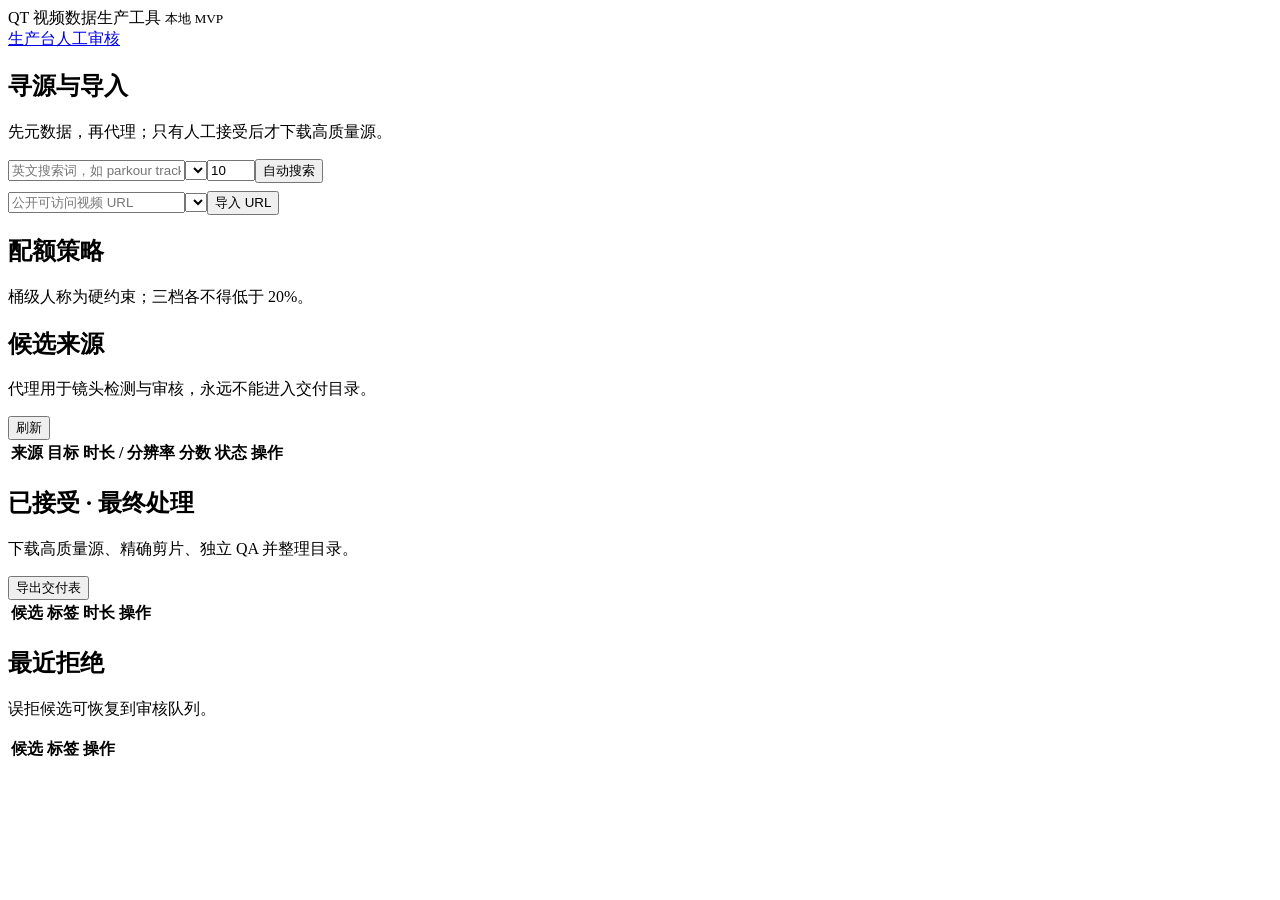
==== web/index.html @ fc1929c7 "Initial release with sourcing workflow fixes" ====
<!doctype html>
<html lang="zh-CN">
<head><meta charset="utf-8"><meta name="viewport" content="width=device-width,initial-scale=1"><title>QT 视频生产工具</title><link rel="stylesheet" href="/static/styles.css"></head>
<body>
  <header class="topbar"><div class="brand">QT 视频数据生产工具 <small>本地 MVP</small></div><nav class="nav"><a class="active" href="/">生产台</a><a href="/review">人工审核</a></nav></header>
  <main class="page">
    <section class="grid metrics" id="metrics"></section>
    <section class="grid two-col">
      <div class="card">
        <div class="section-head"><div><h2>寻源与导入</h2><p>先元数据，再代理；只有人工接受后才下载高质量源。</p></div><div class="toolbox" id="tools"></div></div>
        <form id="discover-form" class="form-row"><input name="query" placeholder="英文搜索词，如 parkour tracking shot 4k" required><select name="target_unit" id="discover-unit"></select><input name="limit" type="number" min="1" max="50" value="10"><button>自动搜索</button></form>
        <form id="import-form" class="form-row" style="margin-top:8px"><input name="url" placeholder="公开可访问视频 URL" required><select name="target_unit" id="import-unit"></select><span></span><button class="secondary">导入 URL</button></form>
        <div class="notice" id="notice"></div>
      </div>
      <div class="card">
        <div class="section-head"><div><h2>配额策略</h2><p>桶级人称为硬约束；三档各不得低于 20%。</p></div></div>
        <div id="quota"></div>
      </div>
    </section>
    <section class="card" style="margin-top:14px">
      <div class="section-head"><div><h2>候选来源</h2><p>代理用于镜头检测与审核，永远不能进入交付目录。</p></div><button class="secondary" id="refresh">刷新</button></div>
      <div style="overflow:auto"><table><thead><tr><th>来源</th><th>目标</th><th>时长 / 分辨率</th><th>分数</th><th>状态</th><th>操作</th></tr></thead><tbody id="sources"></tbody></table></div>
    </section>
    <section class="grid two-col">
      <div class="card"><div class="section-head"><div><h2>已接受 · 最终处理</h2><p>下载高质量源、精确剪片、独立 QA 并整理目录。</p></div><button id="export" class="secondary">导出交付表</button></div><div style="overflow:auto"><table><thead><tr><th>候选</th><th>标签</th><th>时长</th><th>操作</th></tr></thead><tbody id="accepted"></tbody></table></div></div>
      <div class="card"><div class="section-head"><div><h2>最近拒绝</h2><p>误拒候选可恢复到审核队列。</p></div></div><div style="overflow:auto"><table><thead><tr><th>候选</th><th>标签</th><th>操作</th></tr></thead><tbody id="rejected"></tbody></table></div></div>
    </section>
  </main>
  <script src="/static/dashboard.js"></script>
</body></html>
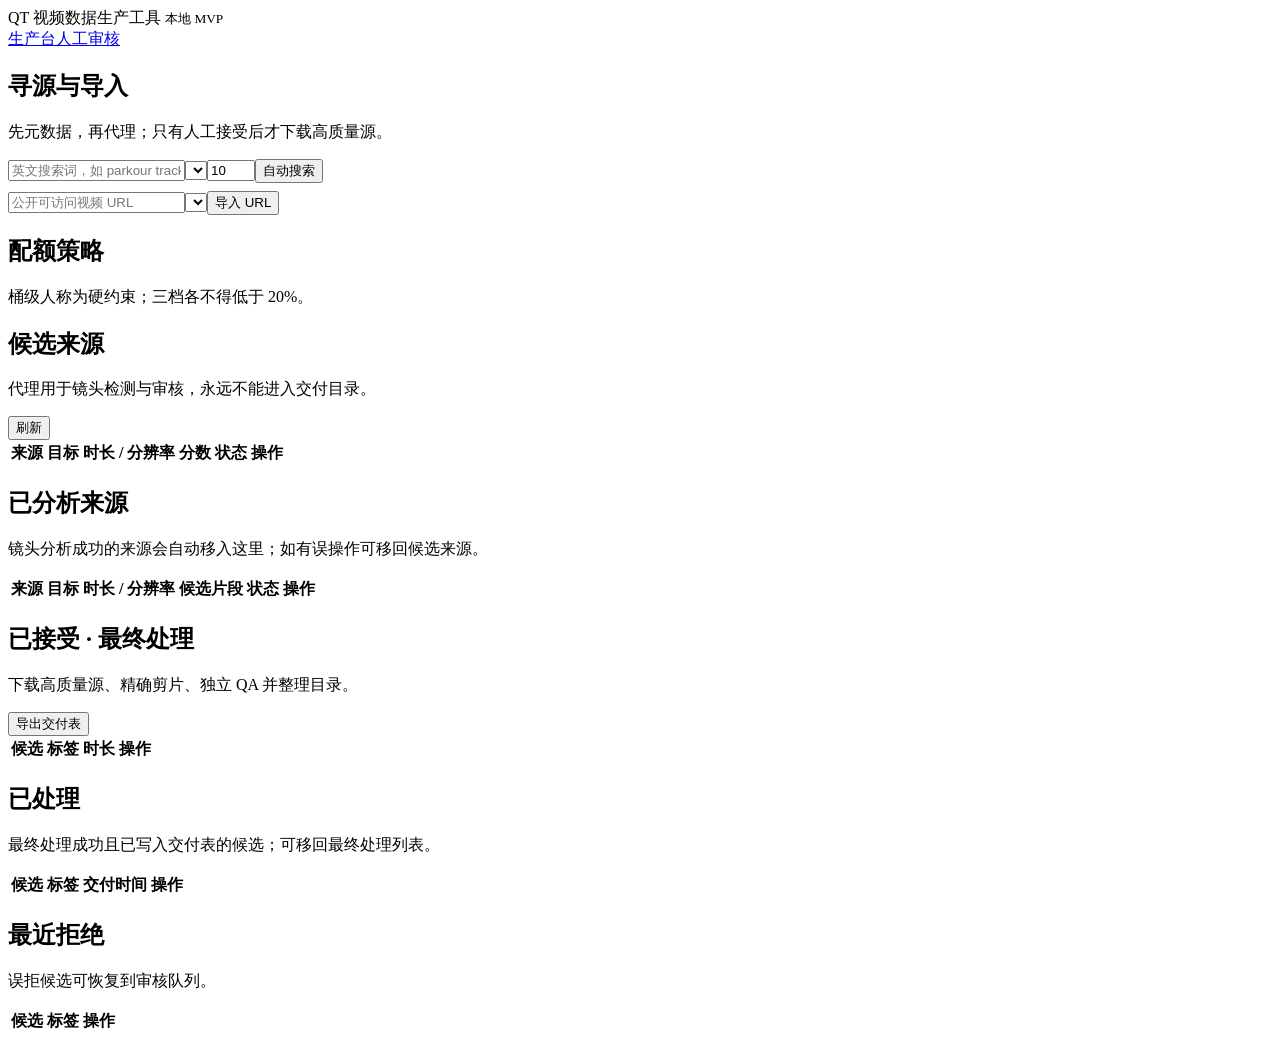
==== commit a5d92a02: "Add reversible analyzed and processed queues" ====
--- a/web/index.html
+++ b/web/index.html
@@ -19,12 +19,17 @@
     </section>
     <section class="card" style="margin-top:14px">
       <div class="section-head"><div><h2>候选来源</h2><p>代理用于镜头检测与审核，永远不能进入交付目录。</p></div><button class="secondary" id="refresh">刷新</button></div>
-      <div style="overflow:auto"><table><thead><tr><th>来源</th><th>目标</th><th>时长 / 分辨率</th><th>分数</th><th>状态</th><th>操作</th></tr></thead><tbody id="sources"></tbody></table></div>
+      <div style="overflow:auto"><table class="source-table"><thead><tr><th>来源</th><th>目标</th><th>时长 / 分辨率</th><th>分数</th><th>状态</th><th>操作</th></tr></thead><tbody id="sources"></tbody></table></div>
+    </section>
+    <section class="card" style="margin-top:14px">
+      <div class="section-head"><div><h2>已分析来源</h2><p>镜头分析成功的来源会自动移入这里；如有误操作可移回候选来源。</p></div></div>
+      <div style="overflow:auto"><table class="source-table"><thead><tr><th>来源</th><th>目标</th><th>时长 / 分辨率</th><th>候选片段</th><th>状态</th><th>操作</th></tr></thead><tbody id="analyzed-sources"></tbody></table></div>
     </section>
     <section class="grid two-col">
       <div class="card"><div class="section-head"><div><h2>已接受 · 最终处理</h2><p>下载高质量源、精确剪片、独立 QA 并整理目录。</p></div><button id="export" class="secondary">导出交付表</button></div><div style="overflow:auto"><table><thead><tr><th>候选</th><th>标签</th><th>时长</th><th>操作</th></tr></thead><tbody id="accepted"></tbody></table></div></div>
-      <div class="card"><div class="section-head"><div><h2>最近拒绝</h2><p>误拒候选可恢复到审核队列。</p></div></div><div style="overflow:auto"><table><thead><tr><th>候选</th><th>标签</th><th>操作</th></tr></thead><tbody id="rejected"></tbody></table></div></div>
+      <div class="card"><div class="section-head"><div><h2>已处理</h2><p>最终处理成功且已写入交付表的候选；可移回最终处理列表。</p></div></div><div style="overflow:auto"><table><thead><tr><th>候选</th><th>标签</th><th>交付时间</th><th>操作</th></tr></thead><tbody id="processed"></tbody></table></div></div>
     </section>
+    <section class="card" style="margin-top:14px"><div class="section-head"><div><h2>最近拒绝</h2><p>误拒候选可恢复到审核队列。</p></div></div><div style="overflow:auto"><table><thead><tr><th>候选</th><th>标签</th><th>操作</th></tr></thead><tbody id="rejected"></tbody></table></div></section>
   </main>
   <script src="/static/dashboard.js"></script>
 </body></html>
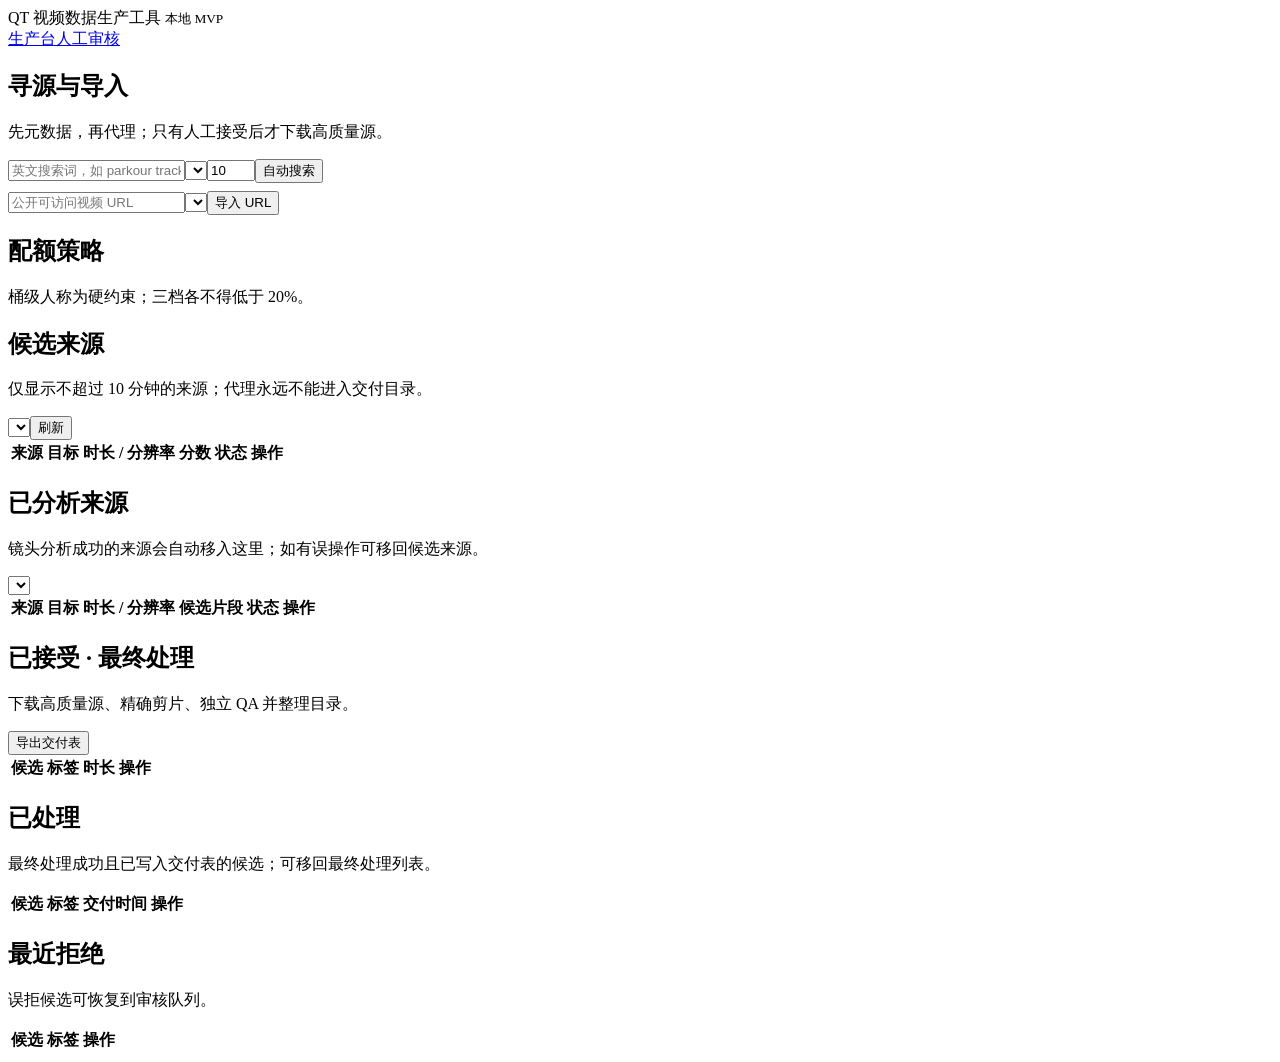
==== commit 4d71a582: "Filter sources by duration and category" ====
--- a/web/index.html
+++ b/web/index.html
@@ -18,18 +18,20 @@
       </div>
     </section>
     <section class="card" style="margin-top:14px">
-      <div class="section-head"><div><h2>候选来源</h2><p>代理用于镜头检测与审核，永远不能进入交付目录。</p></div><button class="secondary" id="refresh">刷新</button></div>
+      <div class="section-head"><div><h2>候选来源</h2><p>仅显示不超过 10 分钟的来源；代理永远不能进入交付目录。</p></div><div class="list-controls"><select id="sources-bucket-filter" aria-label="候选来源分类"></select><button class="secondary" id="refresh">刷新</button></div></div>
       <div style="overflow:auto"><table class="source-table"><thead><tr><th>来源</th><th>目标</th><th>时长 / 分辨率</th><th>分数</th><th>状态</th><th>操作</th></tr></thead><tbody id="sources"></tbody></table></div>
+      <div class="pagination" id="sources-pagination"></div>
     </section>
     <section class="card" style="margin-top:14px">
-      <div class="section-head"><div><h2>已分析来源</h2><p>镜头分析成功的来源会自动移入这里；如有误操作可移回候选来源。</p></div></div>
+      <div class="section-head"><div><h2>已分析来源</h2><p>镜头分析成功的来源会自动移入这里；如有误操作可移回候选来源。</p></div><div class="list-controls"><select id="analyzed-bucket-filter" aria-label="已分析来源分类"></select></div></div>
       <div style="overflow:auto"><table class="source-table"><thead><tr><th>来源</th><th>目标</th><th>时长 / 分辨率</th><th>候选片段</th><th>状态</th><th>操作</th></tr></thead><tbody id="analyzed-sources"></tbody></table></div>
+      <div class="pagination" id="analyzed-pagination"></div>
     </section>
     <section class="grid two-col">
-      <div class="card"><div class="section-head"><div><h2>已接受 · 最终处理</h2><p>下载高质量源、精确剪片、独立 QA 并整理目录。</p></div><button id="export" class="secondary">导出交付表</button></div><div style="overflow:auto"><table><thead><tr><th>候选</th><th>标签</th><th>时长</th><th>操作</th></tr></thead><tbody id="accepted"></tbody></table></div></div>
-      <div class="card"><div class="section-head"><div><h2>已处理</h2><p>最终处理成功且已写入交付表的候选；可移回最终处理列表。</p></div></div><div style="overflow:auto"><table><thead><tr><th>候选</th><th>标签</th><th>交付时间</th><th>操作</th></tr></thead><tbody id="processed"></tbody></table></div></div>
+      <div class="card"><div class="section-head"><div><h2>已接受 · 最终处理</h2><p>下载高质量源、精确剪片、独立 QA 并整理目录。</p></div><button id="export" class="secondary">导出交付表</button></div><div style="overflow:auto"><table><thead><tr><th>候选</th><th>标签</th><th>时长</th><th>操作</th></tr></thead><tbody id="accepted"></tbody></table></div><div class="pagination" id="accepted-pagination"></div></div>
+      <div class="card"><div class="section-head"><div><h2>已处理</h2><p>最终处理成功且已写入交付表的候选；可移回最终处理列表。</p></div></div><div style="overflow:auto"><table><thead><tr><th>候选</th><th>标签</th><th>交付时间</th><th>操作</th></tr></thead><tbody id="processed"></tbody></table></div><div class="pagination" id="processed-pagination"></div></div>
     </section>
-    <section class="card" style="margin-top:14px"><div class="section-head"><div><h2>最近拒绝</h2><p>误拒候选可恢复到审核队列。</p></div></div><div style="overflow:auto"><table><thead><tr><th>候选</th><th>标签</th><th>操作</th></tr></thead><tbody id="rejected"></tbody></table></div></section>
+    <section class="card" style="margin-top:14px"><div class="section-head"><div><h2>最近拒绝</h2><p>误拒候选可恢复到审核队列。</p></div></div><div style="overflow:auto"><table><thead><tr><th>候选</th><th>标签</th><th>操作</th></tr></thead><tbody id="rejected"></tbody></table></div><div class="pagination" id="rejected-pagination"></div></section>
   </main>
   <script src="/static/dashboard.js"></script>
 </body></html>
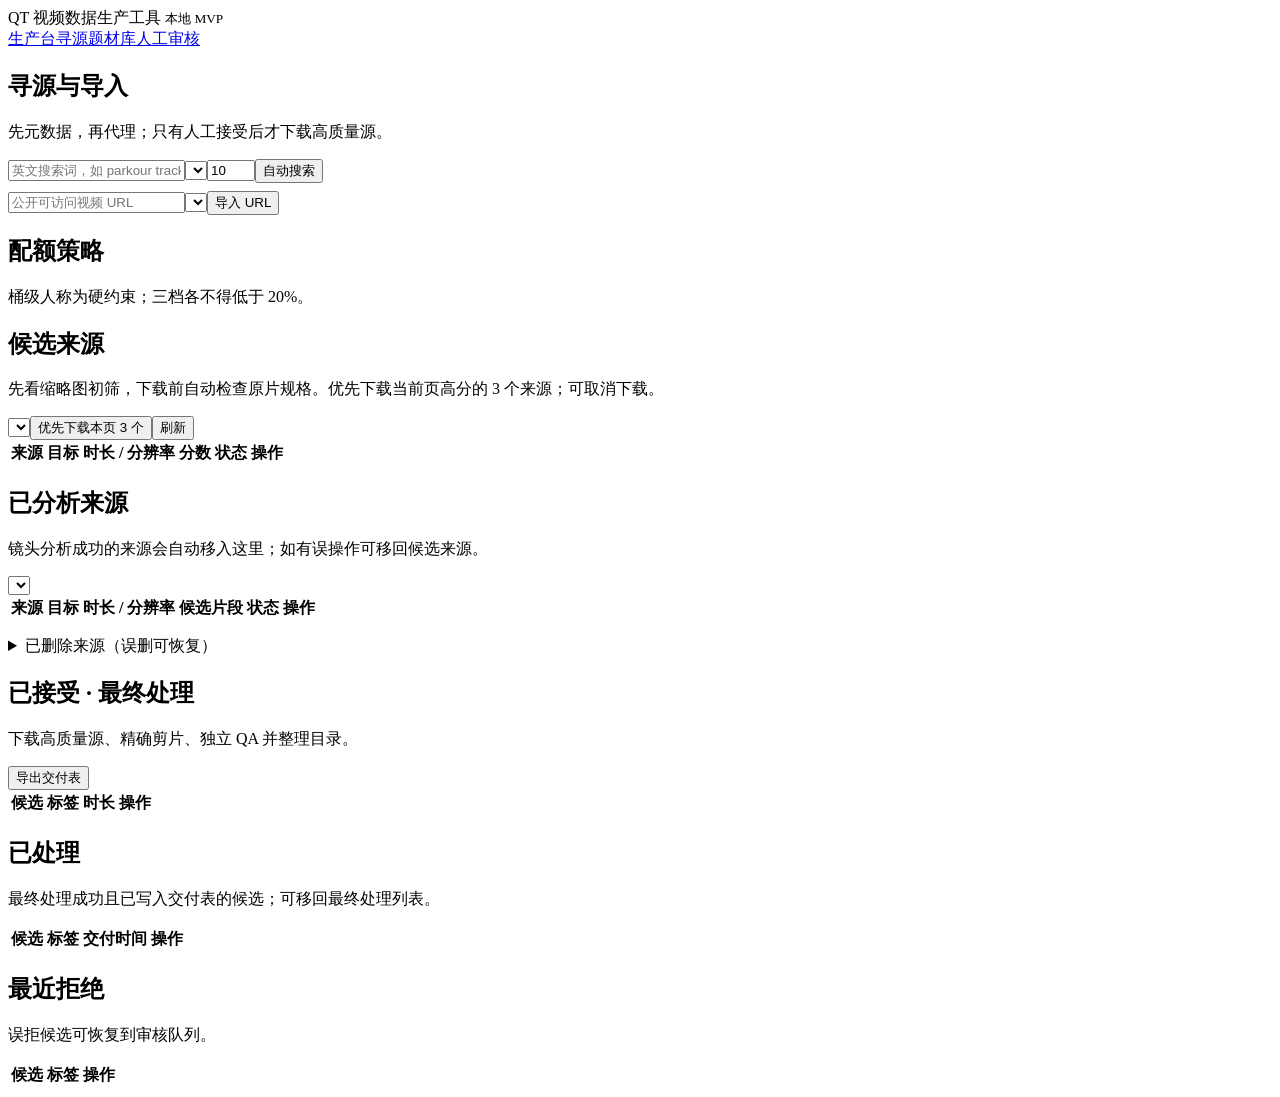
==== commit 8ec7f572: "Improve sourcing workflow and fix final download integrity" ====
--- a/web/index.html
+++ b/web/index.html
@@ -2,7 +2,7 @@
 <html lang="zh-CN">
 <head><meta charset="utf-8"><meta name="viewport" content="width=device-width,initial-scale=1"><title>QT 视频生产工具</title><link rel="stylesheet" href="/static/styles.css"></head>
 <body>
-  <header class="topbar"><div class="brand">QT 视频数据生产工具 <small>本地 MVP</small></div><nav class="nav"><a class="active" href="/">生产台</a><a href="/review">人工审核</a></nav></header>
+  <header class="topbar"><div class="brand">QT 视频数据生产工具 <small>本地 MVP</small></div><nav class="nav"><a class="active" href="/">生产台</a><a href="/static/topic-library.html">寻源题材库</a><a href="/review">人工审核</a></nav></header>
   <main class="page">
     <section class="grid metrics" id="metrics"></section>
     <section class="grid two-col">
@@ -18,7 +18,7 @@
       </div>
     </section>
     <section class="card" style="margin-top:14px">
-      <div class="section-head"><div><h2>候选来源</h2><p>仅显示不超过 10 分钟的来源；代理永远不能进入交付目录。</p></div><div class="list-controls"><select id="sources-bucket-filter" aria-label="候选来源分类"></select><button class="secondary" id="refresh">刷新</button></div></div>
+      <div class="section-head"><div><h2>候选来源</h2><p>先看缩略图初筛，下载前自动检查原片规格。优先下载当前页高分的 3 个来源；可取消下载。</p></div><div class="list-controls"><select id="sources-bucket-filter" aria-label="候选来源分类"></select><button onclick="downloadTopThree(this)">优先下载本页 3 个</button><button class="secondary" id="refresh">刷新</button></div></div>
       <div style="overflow:auto"><table class="source-table"><thead><tr><th>来源</th><th>目标</th><th>时长 / 分辨率</th><th>分数</th><th>状态</th><th>操作</th></tr></thead><tbody id="sources"></tbody></table></div>
       <div class="pagination" id="sources-pagination"></div>
     </section>
@@ -27,6 +27,12 @@
       <div style="overflow:auto"><table class="source-table"><thead><tr><th>来源</th><th>目标</th><th>时长 / 分辨率</th><th>候选片段</th><th>状态</th><th>操作</th></tr></thead><tbody id="analyzed-sources"></tbody></table></div>
       <div class="pagination" id="analyzed-pagination"></div>
     </section>
+    <details class="card" style="margin-top:14px">
+      <summary>已删除来源（误删可恢复）</summary>
+      <p>仅从来源列表移除，保留已有文件和审核记录。重新搜索相同来源不会自动恢复。</p>
+      <table><thead><tr><th>来源</th><th>目标</th><th>分辨率</th><th>操作</th></tr></thead><tbody id="deleted-sources"></tbody></table>
+      <div class="pagination" id="deleted-pagination"></div>
+    </details>
     <section class="grid two-col">
       <div class="card"><div class="section-head"><div><h2>已接受 · 最终处理</h2><p>下载高质量源、精确剪片、独立 QA 并整理目录。</p></div><button id="export" class="secondary">导出交付表</button></div><div style="overflow:auto"><table><thead><tr><th>候选</th><th>标签</th><th>时长</th><th>操作</th></tr></thead><tbody id="accepted"></tbody></table></div><div class="pagination" id="accepted-pagination"></div></div>
       <div class="card"><div class="section-head"><div><h2>已处理</h2><p>最终处理成功且已写入交付表的候选；可移回最终处理列表。</p></div></div><div style="overflow:auto"><table><thead><tr><th>候选</th><th>标签</th><th>交付时间</th><th>操作</th></tr></thead><tbody id="processed"></tbody></table></div><div class="pagination" id="processed-pagination"></div></div>
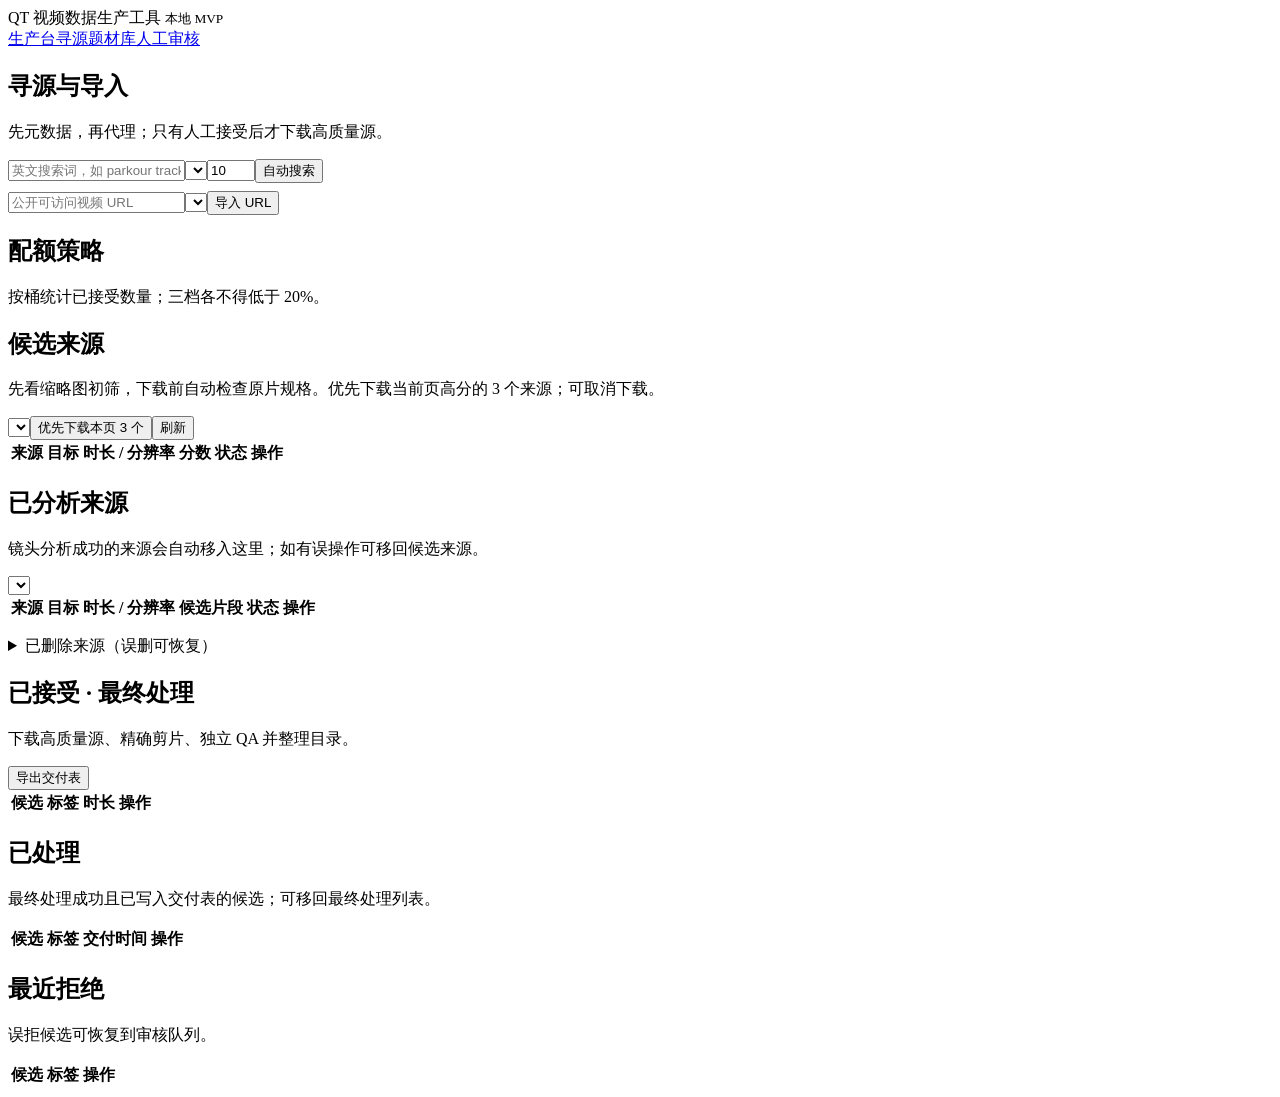
==== commit 4cf961b6: "Drop first-person and third-person viewpoint tracking" ====
--- a/web/index.html
+++ b/web/index.html
@@ -13,7 +13,7 @@
         <div class="notice" id="notice"></div>
       </div>
       <div class="card">
-        <div class="section-head"><div><h2>配额策略</h2><p>桶级人称为硬约束；三档各不得低于 20%。</p></div></div>
+        <div class="section-head"><div><h2>配额策略</h2><p>按桶统计已接受数量；三档各不得低于 20%。</p></div></div>
         <div id="quota"></div>
       </div>
     </section>
